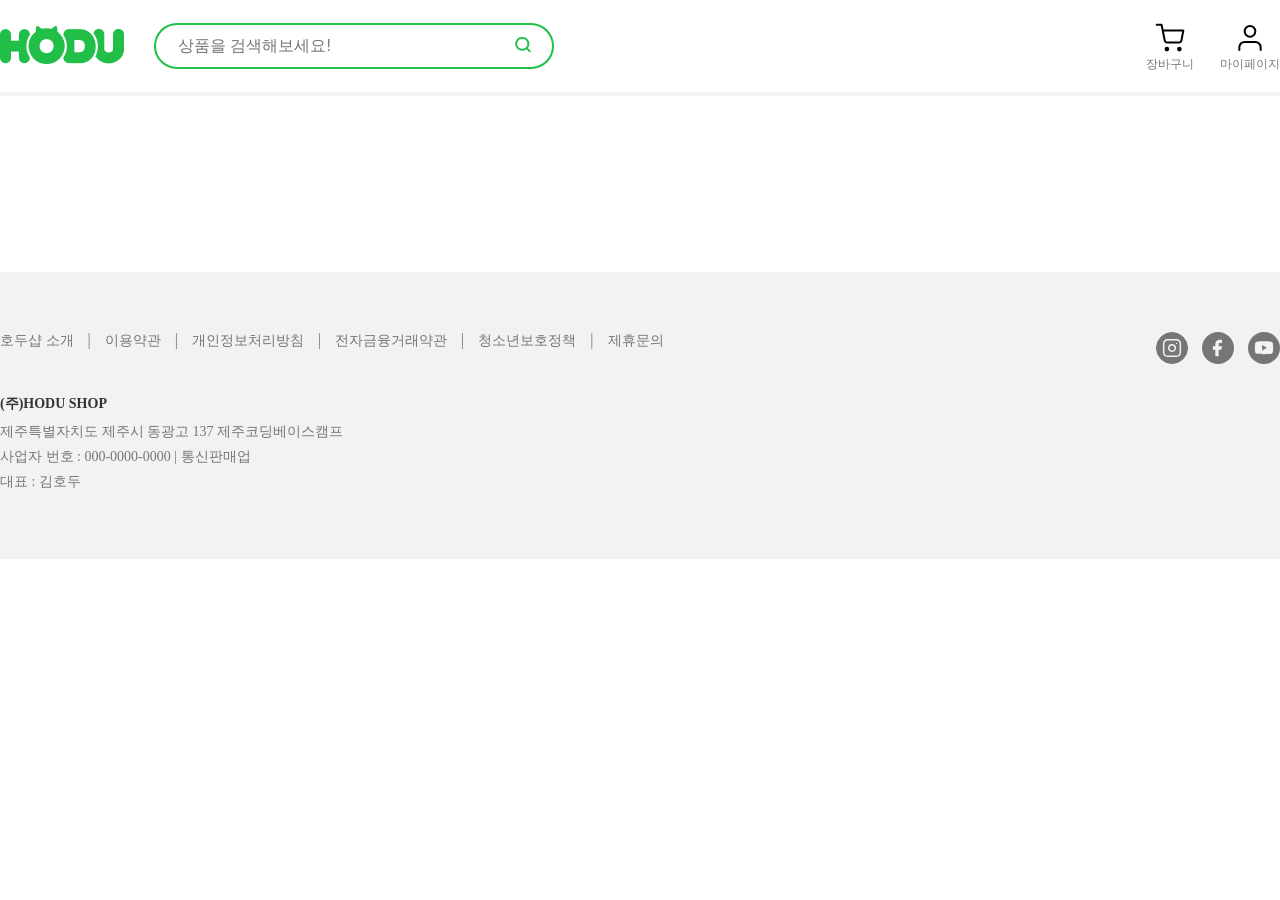
==== list.html @ 9c37402a "initial commit: open market" ====
<!DOCTYPE html>
<html lang="ko">
<head>
    <meta charset="UTF-8">
    <meta http-equiv="X-UA-Compatible" content="IE=edge">
    <meta name="viewport" content="width=device-width, initial-scale=1.0">
    <title>구매회원 페이지</title>
    <link rel="stylesheet" href="css/reset.css">
    <link rel="stylesheet" href="css/font.css">
    <link rel="stylesheet" href="css/list.css">
</head>

<body>
    <header>
        <h1 class="sr-only">로고</h1>
        <nav class="header-search">
            <ul class="logo-search">
                <li class="logo">
                    <a href="#" aria-label="구매회원 페이지">
                        <img src="img/Logo-hodu.png" alt="logo">
                    </a>
                </li>
                <li class="search-container">
                    <input type="search" id="search-input" placeholder="상품을 검색해보세요!" aria-label="상품 검색">
                    <button type="button" class="search-btn" aria-label="검색">
                        <img src="img/search.png">
                    </button>
                </li>
            </ul>

            <ul class="my">
                <li class="cart-section">
                    <a href="#" class="cart-link">
                        <img src="img/icon-shopping-cart.svg" alt="장바구니" class="cart-icon">
                        <span>장바구니</span>
                    </a>
                </li>
                <li class="user-section">
                    <a href="#" class="user-link">
                        <img src="img/icon-user.svg" alt="마이페이지" class="user-icon">
                        <span>마이페이지</span>
                    </a>
                    <div class="dropdown-menu">
                        <ul>
                            <li><a href="#">마이페이지</a></li>
                            <li><a href="#" class="logout-btn">로그아웃</a></li>
            </ul>
        </nav>
    </header>

    <main>

    </main>
    <footer>
        <div class="footer-container">
            <nav class="footer-nav">
                <ul class="footer-information">
                    <li><a href="#">호두샵 소개</a></li> |
                    <li><a href="#">이용약관</a></li> |
                    <li><a href="#">개인정보처리방침</a></li> |
                    <li><a href="#">전자금융거래약관</a></li> |
                    <li><a href="#">청소년보호정책</a></li> |
                    <li><a href="#">제휴문의</a></li> 
                </ul>

                <ul class="footer-sns">
                    <li><a href="#"><img src="img/icon-insta.svg"></a></li>
                    <li><a href="#"><img src="img/icon-fb.svg"></a></li>
                    <li><a href="#"><img src="img/icon-yt.svg"></a></li>
                </ul>
            </nav>
        </div>

        <div class="footer-info">
            <div class="company-name">(주)HODU SHOP</div>
            <div class="company-details">
                <p>제주특별자치도 제주시 동광고 137 제주코딩베이스캠프</p>
                <p>사업자 번호 : 000-0000-0000 | 통신판매업</p>
                <p>대표 : 김호두</p>
            </div>
        </div>
    </footer>
    <script src="js/list.js"></script>
</body>
</html>
---- css/font.css ----
@font-face {
    font-family: 'SpoqaHanSansNeo-Regular';
    src: url('https://fastly.jsdelivr.net/gh/projectnoonnu/noonfonts_2108@1.1/SpoqaHanSansNeo-Regular.woff') format('woff');
    font-weight: normal;
    font-style: normal;
}
---- css/list.css ----
/* ----------
    숨김 처리
---------- */
.sr-only {
    position: absolute;
    width: 1px;
    height: 1px;
    margin: -1px;
    overflow: hidden;
    clip: rect(0, 0, 0, 0);
    clip-path: polygon(0 0, 0 0, 0 0);
    white-space: nowrap;
}

/* ----------
    header
---------- */
header {
    box-shadow: 0 4px rgba(0, 0, 0, 0.05);
}

.header-search {
    max-width: 1280px;
    margin: 0 auto;
    padding: 22px 0;
    display: flex;
    justify-content: space-between;
    align-items: center;
}

.logo-search {
    display: flex;
    align-items: center;
    list-style: none;
    padding: 0;
    margin: 0;
}

.logo {
    margin-right: 30px;
}

.logo img {
    width: 124px;
    height: 38px;
}

.search-container {
    position: relative;
    width: 400px;
}

#search-input {
    width: 100%;
    height: 46px;
    padding: 0 50px 0 22px;
    border: 2px solid #21bf48;
    border-radius: 50px;
    font-size: 16px;
    outline: none;
    box-sizing: border-box;
}

.search-btn {
    position: absolute;
    right: 22px;
    top: 50%;
    transform: translateY(-50%);
    background: none;
    border: none;
    cursor: pointer;
    padding: 0;
}

.search-btn img {
    width: 18px;
    height: 18px;
}

/* 마이페이지/장바구니 영역 스타일 */
.my {
    display: flex;
    align-items: center;
    list-style: none;
    padding: 0;
    margin: 0;
    gap: 26px;
}

.cart-section,
.user-section {
    position: relative;
}

.cart-link,
.user-link {
    display: flex;
    flex-direction: column;
    align-items: center;
    text-decoration: none;
    color: #767676;
    cursor: pointer;
}

.cart-link span,
.user-link span {
    font-size: 12px;
    margin-top: 4px;
}

.cart-icon,
.user-icon {
    width: 32px;
    height: 32px;
}

.cart-section.active .cart-icon {
    content: url('../img/icon-shopping-cart-2.svg');
}

.user-section.active .user-icon {
    content: url('../img/icon-user-2.svg');
}

/* 드롭다운 */
.dropdown-menu {
    position: absolute;
    top: 100%;
    right: 0;
    background: white;
    border: 1px solid #c4c4c4;
    border-radius: 10px;
    box-shadow: 0 0 20px rgba(0, 0, 0, 0.2);
    z-index: 1000;
    min-width: 130px;
    opacity: 0;
    visibility: hidden;
    transform: translateY(-10px);
    transition: all 0.3s ease;
}

.dropdown-menu.show {
    opacity: 1;
    visibility: visible;
    transform: translateY(0);
}

.dropdown-menu ul {
    list-style: none;
    padding: 10px 0;
    margin: 0;
}

.dropdown-menu li {
    padding: 0;
}

.dropdown-menu a {
    display: block;
    padding: 10px 20px;
    text-decoration: none;
    color: #767676;
    font-size: 14px;
    transition: background-color 0.2s ease;
}

.dropdown-menu a:hover {
    background-color: #f2f2f2;
}

.dropdown-menu li:first-child a {
    border-radius: 10px 10px 0 0;
}

.dropdown-menu li:last-child a {
    border-radius: 0 0 10px 10px;
}

.dropdown-menu::before {
    content: '';
    position: absolute;
    top: -6px;
    right: 20px;
    width: 12px;
    height: 12px;
    background: white;
    border: 1px solid #c4c4c4;
    border-bottom: none;
    border-right: none;
    transform: rotate(45deg);
    
}

/* ----------
    footer
---------- */
footer {
    margin-top: 180px;
    background-color: #f2f2f2;
    padding: 60px 0 63px;
}

.footer-container {
    max-width: 1280px;
    margin: 0 auto;
}

.footer-nav {
    display: flex;
    justify-content: space-between;
    align-items: flex-start;
    margin-bottom: 30px;
}

.footer-information {
    display: flex;
    list-style: none;
    padding: 0;
    margin: 0;
    gap: 14px;
    align-items: center;
    color: #767676;
}

.footer-information a {
    text-decoration: none;
    color: #767676;
    font-size: 14px;
}

.footer-sns {
    display: flex;
    list-style: none;
    padding: 0;
    margin: 0;
    gap: 14px;
}

.footer-sns img {
    width: 32px;
    height: 32px;
}

.footer-info {
    max-width: 1280px;
    margin: 0 auto;
}

.company-name {
    font-size: 14px;
    color: #333;
    font-weight: bold;
    margin-bottom: 10px;
}

.company-details {
    color: #767676;
    font-size: 14px;
    line-height: 1.5;
}

.company-details p {
    margin: 4px 0;
}
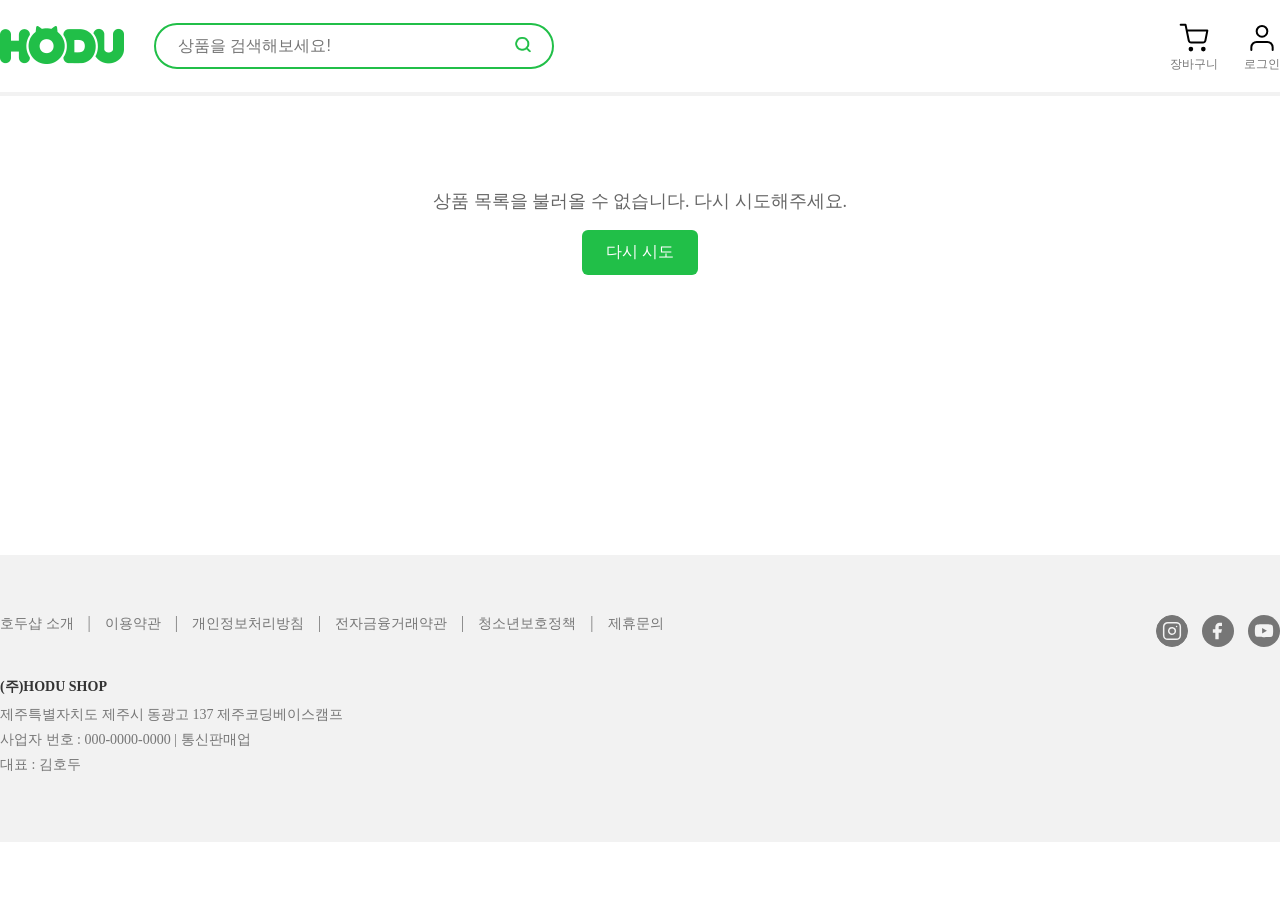
==== commit 6c110bdf: "수정" ====
--- a/list.html
+++ b/list.html
@@ -16,7 +16,7 @@
         <nav class="header-search">
             <ul class="logo-search">
                 <li class="logo">
-                    <a href="#" aria-label="구매회원 페이지">
+                    <a href="https://6wol.github.io/open-market/list.html" aria-label="구매회원 페이지">
                         <img src="img/Logo-hodu.png" alt="logo">
                     </a>
                 </li>
--- a/css/list.css
+++ b/css/list.css
@@ -77,7 +77,6 @@
     height: 18px;
 }
 
-/* 마이페이지/장바구니 영역 스타일 */
 .my {
     display: flex;
     align-items: center;
@@ -122,7 +121,6 @@
     content: url('../img/icon-user-2.svg');
 }
 
-/* 드롭다운 */
 .dropdown-menu {
     position: absolute;
     top: 100%;
@@ -192,6 +190,121 @@
 }
 
 /* ----------
+    main
+---------- */
+main {
+    max-width: 1200px;
+    margin: 0 auto;
+    padding: 40px 20px;
+}
+
+.products-grid {
+    display: grid;
+    grid-template-columns: repeat(auto-fit, minmax(300px, 1fr));
+    gap: 30px;
+    margin-top: 20px;
+}
+
+/* 상품 카드 스타일 */
+.product-card {
+    background: white;
+    border-radius: 12px;
+    overflow: hidden;
+    box-shadow: 0 2px 8px rgba(0, 0, 0, 0.1);
+    transition: transform 0.3s ease, box-shadow 0.3s ease;
+    cursor: pointer;
+    text-decoration: none;
+    color: inherit;
+    display: block;
+}
+
+
+
+/* 상품 이미지 컨테이너 */
+.product-image {
+    position: relative;
+    width: 100%;
+    height: 250px;
+    overflow: hidden;
+    background: #f8f9fa;
+}
+
+.product-image img {
+    width: 100%;
+    height: 100%;
+    object-fit: cover;
+    transition: transform 0.3s ease;
+}
+
+.product-card:hover .product-image img {
+    transform: scale(1.05);
+}
+
+/* 상품 정보 영역 */
+.product-info {
+    padding: 20px;
+}
+
+/* 상품 설명 */
+.product-description {
+    font-size: 12px;
+    color: #999;
+    margin-bottom: 5px;
+    font-weight: 400;
+}
+
+/* 상품명 */
+.product-name {
+    font-size: 16px;
+    font-weight: 400;
+    color: #333;
+    margin-bottom: 16px;
+    line-height: 1.4;
+    overflow: hidden;
+}
+
+/* 가격 */
+.product-price {
+    font-size: 20px;
+    font-weight: 700;
+    color: #333;
+}
+
+/* 에러 메시지 스타일 */
+.error-message-container {
+    text-align: center;
+    padding: 60px 20px;
+}
+
+.error-message {
+    font-size: 18px;
+    color: #666;
+    margin-bottom: 20px;
+}
+
+.retry-btn {
+    background: #21bf48;
+    color: white;
+    border: none;
+    padding: 12px 24px;
+    border-radius: 6px;
+    font-size: 16px;
+    cursor: pointer;
+}
+
+.retry-btn:hover {
+    background: #1ea63f;
+}
+
+/* 로딩 상태 */
+.loading {
+    text-align: center;
+    padding: 60px 20px;
+    font-size: 18px;
+    color: #666;
+}
+
+/* ----------
     footer
 ---------- */
 footer {
